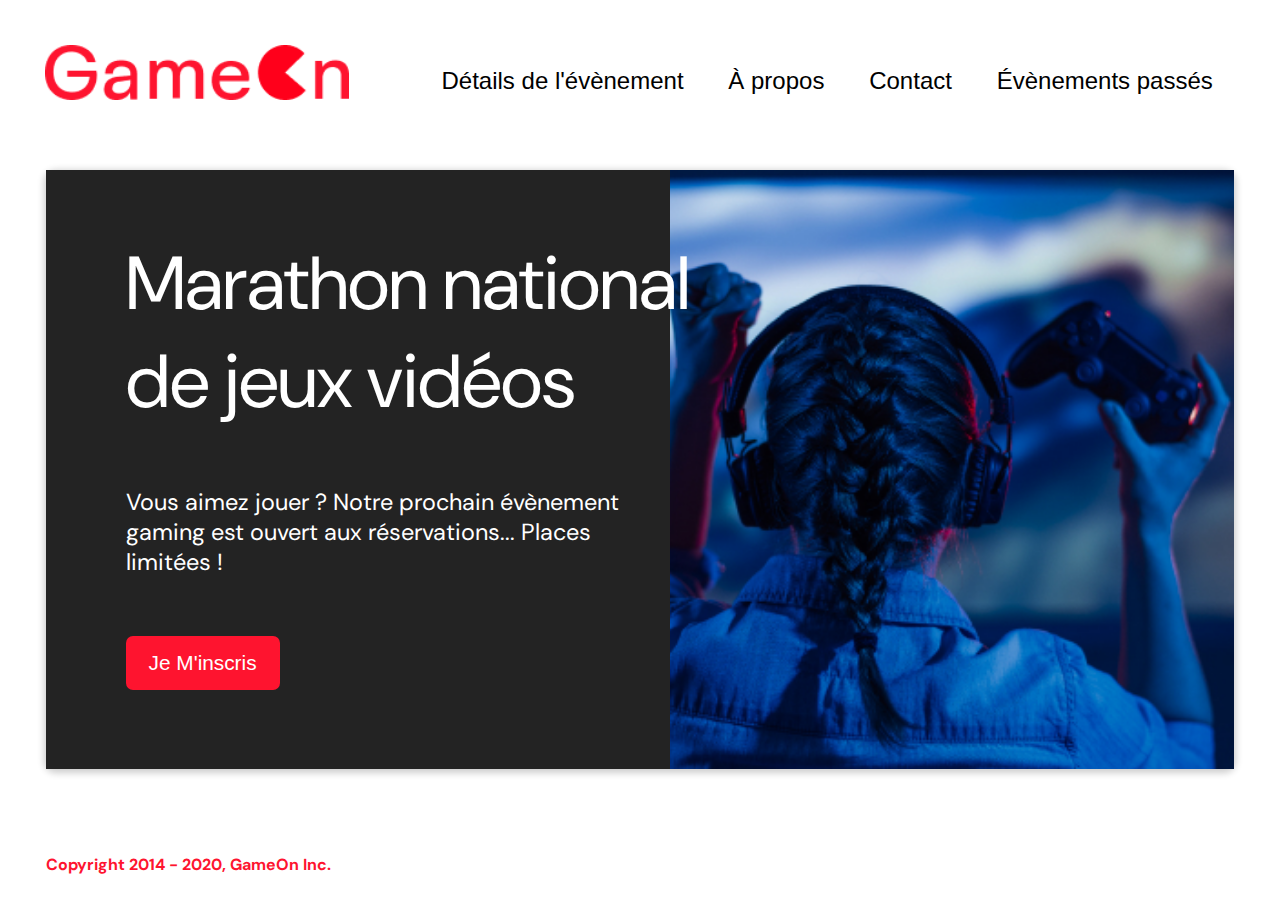
==== index.html @ cb1e173f "architecture modified to fix github pages" ====
<!DOCTYPE html>
<html lang="en">
  <head>
    <meta charset="utf-8" />
    <title>Reservation</title>
    <meta name="viewport" content="width=device-width,initial-scale=1" />
    <link rel="stylesheet" href="modal.css"/>
    <link rel="stylesheet" href="https://cdnjs.cloudflare.com/ajax/libs/font-awesome/4.7.0/css/font-awesome.min.css">
    <link href="https://fonts.googleapis.com/css?family=DM+Sans" rel="stylesheet"/>
  </head>

  <body>
    <div class="topnav" id="myTopnav">
      <div class="header-logo">
        <img alt="logo" src="Logo.png"/>
      </div>
      <div class="main-navbar">
        <a href="#"><span>Détails de l'évènement</span></a>
        <a href="#"><span>À propos</span></a>
        <a href="#"><span>Contact</span></a>
        <a href="#"><span>Évènements passés</span></a>
        <a href="javascript:void(0);" class="icon" onclick="editNav()">
          <i class="fa fa-bars"></i>
        </a>
      </div>
    </div>

    <main>
      <div class="hero-section">
        <div class="hero-content">
          <h1 class="hero-headline">
            Marathon national<br>
            de jeux vidéos
          </h1>
          <p class="hero-text">
            Vous aimez jouer ? Notre prochain évènement gaming est ouvert
            aux réservations... Places limitées !
          </p>
          <button class="btn-signup modal-btn">
            je m'inscris
          </button>
        </div>
        <div class="hero-img">
          <img src="./bg_img.jpg" alt="img" />
        </div>
        <button class="btn-signup modal-btn">
          je m'inscris
        </button>
      </div>

      <div class="bground">
        <div class="content">
          <span class="close"></span>
          <div class="modal-body">

            <form name="reserve" action="index.html" method="get">

              <div class="formData">
                <label for="first">Prénom</label><br>
                <input class="text-control" type="text" id="first" name="first"/>
                <p class="advert"></p>
              </div>

              <div class="formData">
                <label for="last">Nom</label><br>
                <input class="text-control" type="text" id="last" name="last"/>
                <p class="advert"></p>
              </div>

              <div class="formData">
                <label for="email">E-mail</label><br>
                <input class="text-control" type="" id="email" name="email"/>
                <p class="advert"></p>
              </div>

              <div class="formData">
                <label for="birthdate">Date de naissance</label><br>
                <input class="text-control" type="date" id="birthdate" name="birthdate"/>
                <p class="advert"></p>
              </div>

              <div class="formData">
                <label for="quantity">À combien de tournois GameOn avez-vous déjà participé ?</label><br>
                <input type="number" class="text-control" id="quantity" name="quantity" min="0" max="99">
                <p class="advert"></p>
              </div>

              <p class="text-label">Quelles villes ?</p>

              <div class="formData location">
                <input class="checkbox-input" type="radio" id="location1" name="location" value="New York"/>
                <label class="checkbox-label" for="location1">
                  <span class="checkbox-icon"></span>
                  New York</label>

                <input class="checkbox-input" type="radio" id="location2" name="location" value="San Francisco"/>
                <label class="checkbox-label" for="location2">
                  <span class="checkbox-icon"></span>
                  San Francisco</label>

                <input class="checkbox-input" type="radio" id="location3" name="location" value="Seattle"/>
                <label class="checkbox-label" for="location3">
                  <span class="checkbox-icon"></span>
                  Seattle</label>

                <input class="checkbox-input" type="radio" id="location4" name="location" value="Chicago"/>
                <label class="checkbox-label" for="location4">
                  <span class="checkbox-icon"></span>
                  Chicago</label
                >
                <input class="checkbox-input" type="radio" id="location5" name="location" value="Boston"/>
                <label class="checkbox-label" for="location5">
                  <span class="checkbox-icon"></span>
                  Boston</label>

                <input class="checkbox-input" type="radio" id="location6" name="location" value="Portland"/>
                <label class="checkbox-label" for="location6">
                  <span class="checkbox-icon"></span>
                  Portland</label>
                  <p class="advert location"></p>
              </div>

              <div class="formData">
                <input class="checkbox-input" type="checkbox" id="checkbox1"/>
                <label class="checkbox2-label" for="checkbox1">
                  <span class="checkbox-icon"></span>
                  J'ai lu et accepté les conditions d'utilisation.
                </label>
                <p class="advert agree"></p>
                <br>
                <input class="checkbox-input" type="checkbox" id="checkbox2"/>
                <label class="checkbox2-label" for="checkbox2">
                  <span class="checkbox-icon"></span>
                  Je Je souhaite être prévenu des prochains évènements.
                </label>
              </div>
              <input class="btn-submit" type="button" class="button" value="C'est parti" onclick="validate();"/>
            </form>
          </div>
        </div>
      </div>
    </main>
    <div id="finalmessage">
      <span class="close" onclick="closeFinal()"></span>
      <p>Merci, nous avons bien pris en compte votre réservation !</p>
      <button class="btn-signup modal-btn" id="final-btn" onclick="closeFinal()">Fermer</button>
    </div>
    <footer>
      <p class="copyrights">
        Copyright 2014 - 2020, GameOn Inc.
      </p>
    </footer>
    <script src="modal.js"></script>
  </body>
</html>
---- modal.css ----
:root {
  --font-default: "DM Sans", Arial, Helvetica, sans-serif;
  --font-slab: var(--font-default);
  --modal-duration: 0.8s;
}
* {
  box-sizing: border-box;
  margin: 0;
  padding: 0;
}
/* Landing Page */

body {
  margin: 0;
  display: flex;
  flex-direction: column;
  background-image: url("background.png");
  font-family: var(--font-default);
  font-size: 18px;
  margin: 0 auto;
}

p {
  margin-bottom: 0;
  padding: 0.5vw;
}

img {
  padding-right: 1rem;
}

.topnav {
  overflow: hidden;
  margin: 3.5%;
}
.header-logo {
    float: left;
}
.header-logo img{
  width: 20rem;
}
.main-navbar {
    float: right;
}
.topnav a {
  float: left;
  display: block;
  color: #000000;
  text-align: center;
  padding: 1rem 1rem;
  margin: .4rem;
  text-decoration: none;
  font-size: 1.5rem;
  font-family: Roboto, sans-serif;
}

.topnav a:hover {
  background-color: #ff0000;
  color: #ffffff;
  border-radius: 15px;
}

.topnav a.active {
  background-color: #ff0000;
  color: #ffffff;
  border-radius: 15px;
}

.topnav .icon {
  display: none;
}

@media screen and (max-width: 768px) {
  body{
    padding-top: 8rem;
  }
  .topnav{
    position: fixed;
    top: 0;
    left: 0;
    width: 100%;
    height: 8rem;
    background-color: white;
    z-index: 3;
    margin: 0;
    padding: 2rem 1rem;
  }
  .topnav a {display: none;}
  .topnav a.icon {
    float: right;
    display: block;
    top: 2rem;
    right: 1rem;
  }
  .content{
    width: 100% !important;
    height: 100% !important;
    max-width: initial !important;
    margin: 7.8rem 0 0 0 !important;
    padding-bottom: 7.8rem;
  }
}

@media screen and (max-width: 768px) {
  .topnav.responsive {
    padding-bottom: 5rem;
    height: 29rem;
  }
  .topnav.responsive .icon {
    position: absolute;
  }
  .topnav.responsive a:not(.icon){
    position: relative;
    float: none;
    display: block;
    text-align: left;
    top: 5rem;
  }
}

 @media screen and (max-width: 540px) {
  .topnav a {display: none;}
  .topnav a.icon {
    float: right;
    display: block;
  }
} 

main {
  font-size: 130%;
  font-weight: bolder;
  color: black;
  padding-top: 0.5vw;
  padding-left: 2vw;
  padding-right: 2vw;
  margin: 1px 20px 15px;
  border-radius: 2rem;
  text-align: justify;


}

.modal-btn {
  font-size: 145%;
  background: #fe142f;
  display: flex;
  margin: auto;
  padding: 2em;
  color: #fff;
  padding: 0.75rem 2.5rem;
  border-radius: 1rem;
  cursor: pointer;
}

.modal-btn:hover {
  background: #3876ac;
}

.footer {
  margin: 20px;
  padding: 10px;
  font-family: var(--font-slab);
}

/* Modal form */

.button {
  background: #fe142f;
  margin-top: 0.5em;
  padding: 1em;
  color: #fff;
  border-radius: 15px;
  cursor: pointer;
  font-size: 16px;
}

.button:hover {
  background: #3876ac;
}

.smFont {
  font-size: 16px;
}

.bground {
  display: none;
  position: fixed;
  z-index: 1;
  left: 0;
  top: 0;
  height: 100%;
  width: 100%;
  background-color: rgba(26, 39, 156, 0.4);
}

.content {
  margin: 5% auto;
  width: 40rem;
  height: 80%;
  animation-name: modalopen;
  animation-duration: var(--modal-duration);
  background: #232323;
  border-radius: 10px;
  overflow: hidden;
  position: relative;
  color: #fff;
  padding-top: 10px;
  overflow: scroll;
}

.modal-body {
  padding: 15px 8%;
  margin: 15px auto;
}

label {
  font-family: var(--font-default);
  font-size: 17px;
  font-weight: normal;
  display: inline-block;
  margin-bottom: 11px;
}
input {
  padding: 8px;
  border: 0.8px solid #ccc;
  outline: none;
}
.advert{
  display: none;
  color: rgb(250, 50, 50);
  margin: -.3rem -.4rem;
  font-size: .8rem;
}

.text-control {
  margin: 0;
  padding: 8px;
  width: 100%;
  border-radius: 8px;
  font-size: 20px;
  height: 48px;
}
.formData[data-error]::after {
  content: attr(data-error);
  font-size: 0.4em;
  color: #e54858;
  display: none;
  margin-top: 7px;
  margin-bottom: 7px;
  text-align: right;
  line-height: 0.3;
  opacity: 0;
  transition: 0.3s;
}
.formData[data-error-visible="true"]::after {
  opacity: 1;
}
.formData[data-error-visible="true"] .text-control {
  border: 2px solid #e54858;
}
/* 
input[data-error]::after {
    content: attr(data-error);
    font-size: 0.4em;
    color: red;
} */
.checkbox-label,
.checkbox2-label {
  position: relative;
  margin-left: 36px;
  font-size: 12px;
  font-weight: normal;
}
.checkbox-label .checkbox-icon,
.checkbox2-label .checkbox-icon {
  display: block;
  width: 20px;
  height: 20px;
  border: 2px solid #279e7a;
  border-radius: 50%;
  text-indent: 29px;
  white-space: nowrap;
  position: absolute;
  left: -30px;
  top: -1px;
  transition: 0.3s;
}
.checkbox-label .checkbox-icon::after,
.checkbox2-label .checkbox-icon::after {
  content: "";
  width: 13px;
  height: 13px;
  background-color: #279e7a;
  border-radius: 50%;
  text-indent: 29px;
  white-space: nowrap;
  position: absolute;
  left: 50%;
  top: 50%;
  transform: translate(-50%, -50%);
  transition: 0.3s;
  opacity: 0;
}
.checkbox-input {
  display: none;
}
.checkbox-input:checked + .checkbox-label .checkbox-icon::after,
.checkbox-input:checked + .checkbox2-label .checkbox-icon::after {
  opacity: 1;
}
.checkbox-input:checked + .checkbox2-label .checkbox-icon {
  background: #279e7a;
}
.checkbox2-label .checkbox-icon {
  border-radius: 4px;
  border: 0;
  background: #c4c4c4;
}
.checkbox2-label .checkbox-icon::after {
  width: 7px;
  height: 4px;
  border-radius: 2px;
  background: transparent;
  border: 2px solid transparent;
  border-bottom-color: #fff;
  border-left-color: #fff;
  transform: rotate(-55deg);
  left: 21%;
  top: 19%;
}
.close {
  position: absolute;
  right: 15px;
  top: 15px;
  width: 32px;
  height: 32px;
  opacity: 1;
  cursor: pointer;
  transform: scale(0.7);
}
.close:before,
.close:after {
  position: absolute;
  left: 15px;
  content: " ";
  height: 33px;
  width: 3px;
  background-color: #fff;
}
.close:before {
  transform: rotate(45deg);
}
.close:after {
  transform: rotate(-45deg);
}
.btn-submit,
.btn-signup, #btn-final {
  background: #fe142f;
  display: block;
  margin: 0 auto;
  border-radius: 7px;
  font-size: 12px;
  padding: 12px 82px;
  color: #fff;
  cursor: pointer;
  border: 0;
}
/* custom select styles */
.custom-select {
  position: relative;
  font-family: Arial;
  font-size: 1.1rem;
  font-weight: normal;
}

.custom-select select {
  display: none;
}
.select-selected {
  background-color: #fff;
}

#finalmessage{
  display: none;
  flex-direction: column;
  position: absolute;
  justify-content: center;
  align-items: center;
  top: 0;
  left: 0;
  width: 100vw;
  height: 100vh;
  background-color: #232323;
  z-index: 5;
}

#finalmessage p{
  color: white;
  width: 40rem;
  font-size: 4rem;
  text-align: center;
}

/* Style the arrow inside the select element: */
.select-selected:after {
  position: absolute;
  content: "";
  top: 10px;
  right: 13px;
  width: 11px;
  height: 11px;
  border: 3px solid transparent;
  border-bottom-color: #f00;
  border-left-color: #f00;
  transform: rotate(-48deg);
  border-radius: 5px 0 5px 0;
}

/* Point the arrow upwards when the select box is open (active): */
.select-selected.select-arrow-active:after {
  transform: rotate(135deg);
  top: 13px;
}

.select-items div,
.select-selected {
  color: #000;
  padding: 11px 16px;
  border: 1px solid transparent;
  border-color: transparent transparent rgba(0, 0, 0, 0.1) transparent;
  cursor: pointer;
  border-radius: 8px;
  height: 48px;
}

/* Style items (options): */
.select-items {
  position: absolute;
  background-color: #fff;
  top: 89%;
  left: 0;
  right: 0;
  z-index: 99;
}

/* Hide the items when the select box is closed: */
.select-hide {
  display: none;
}

.select-items div:hover,
.same-as-selected {
  background-color: rgba(0, 0, 0, 0.1);
}
/* custom select end */
.text-label {
  font-weight: normal;
  font-size: 16px;
}
.hero-section {
  border-radius: 10px;
  display: grid;
  grid-template-columns: repeat(12, 1fr);
  box-shadow: 0 2px 7px 2px rgba(0, 0, 0, 0.2);
  margin-bottom: 10px;
}
.hero-content {
  width: 34rem;
  padding: 4rem 5rem;
  grid-column: span 4;
  background: #232323;
  color: #fff;
  position: relative;
  text-align: left;
}
.hero-content::after {
  content: "";
  width: 100%;
  height: 100%;
  background: #232323;
  position: absolute;
  right: -80px;
  top: 0;
}
.hero-content > * {
  position: relative;
  z-index: 1;
}
.hero-headline {
  font-size: 4.7rem;
  font-weight: normal;
  white-space: nowrap;
}
.hero-text {
  width: 140%;
  font-weight: normal;
  margin-top: 57px;
  padding: 0;
}
.btn-signup {
  outline: none;
  text-transform: capitalize;
  font-size: 1.3rem;
  padding: 15px 23px;
  margin: 0;
  margin-top: 59px;
}
.hero-img {
  grid-column: span 8;
}
.hero-img img {
  width: 100%;
  height: 100%;
  display: block;
  padding: 0;
  object-fit: cover;
}
.copyrights {
  color: #fe142f;
  padding: 0;
  font-size: 1rem;
  margin: 60px 0 30px;
  font-weight: bolder;
}
.hero-section > .btn-signup {
  display: none;
}
footer {
  padding-left: 2vw;
  padding-right: 2vw;
  margin: 0 20px;
}
@media screen and (max-width: 800px){
  html{
    font-size: 2.1vw;
  }
  .hero-section {
    display: block;
    box-shadow: unset;
  }
  .hero-content {
    background: #fff;
    color: #000;
    padding: 20px;
  }
  .hero-content::after {
    content: unset;
  }
  .hero-content .btn-signup {
    display: none;
  }
  .hero-headline {
    font-size: 4.5rem;
    white-space: normal;
  }
  .hero-text {
    width: unset;
    font-size: 1.5rem;
  }
  .hero-img img {
    border-radius: 10px;
    margin-top: 40px;
  }
  .hero-section > .btn-signup {
    display: block;
    margin: 32px auto 10px;
    padding: 12px 35px;
  }
  .copyrights {
    margin-top: 50px;
    text-align: center;
  }
}

@keyframes modalopen {
  from {
    opacity: 0;
    transform: translateY(-150px);
  }
  to {
    opacity: 1;
  }
}
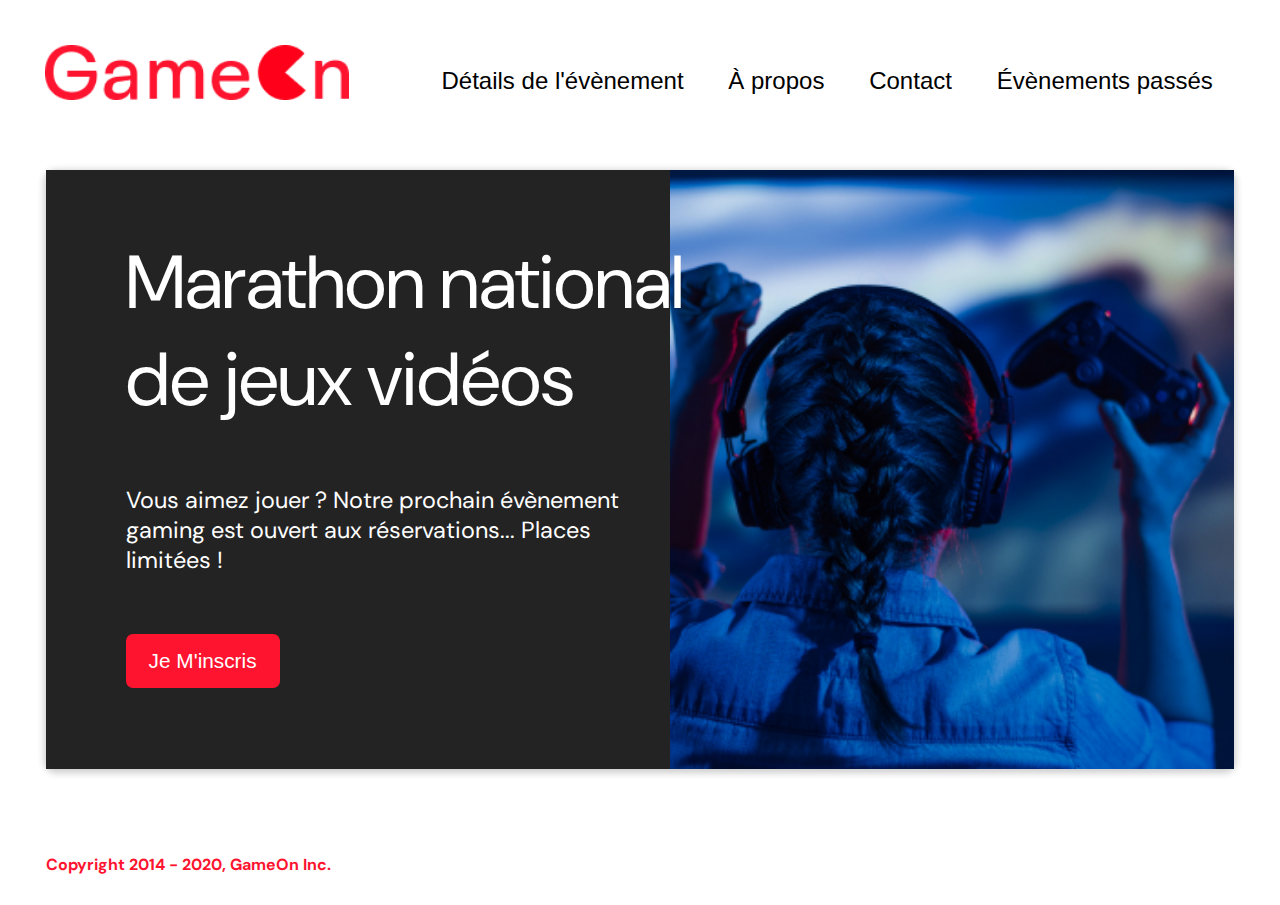
==== commit f4b3ea3e: "W3C errors fixed" ====
--- a/index.html
+++ b/index.html
@@ -69,7 +69,7 @@
 
               <div class="formData">
                 <label for="email">E-mail</label><br>
-                <input class="text-control" type="" id="email" name="email"/>
+                <input class="text-control" type="text" id="email" name="email"/>
                 <p class="advert"></p>
               </div>
 
@@ -134,7 +134,7 @@
                   Je Je souhaite être prévenu des prochains évènements.
                 </label>
               </div>
-              <input class="btn-submit" type="button" class="button" value="C'est parti" onclick="validate();"/>
+              <input class="btn-submit" type="button" value="C'est parti" onclick="validate();"/>
             </form>
           </div>
         </div>
--- a/modal.css
+++ b/modal.css
@@ -386,12 +386,11 @@
   position: absolute;
   justify-content: center;
   align-items: center;
-  top: 0;
   left: 0;
-  width: 100vw;
+  width: 100%;
   height: 100vh;
   background-color: #232323;
-  z-index: 5;
+  z-index: 2;
 }
 
 #finalmessage p{
@@ -487,9 +486,15 @@
   z-index: 1;
 }
 .hero-headline {
-  font-size: 4.7rem;
+  font-size: 8rem;
   font-weight: normal;
   white-space: nowrap;
+  z-index: 1;
+}
+@media screen and (max-width: 1300px){
+  .hero-headline{
+    font-size: 3.2em;
+  }
 }
 .hero-text {
   width: 140%;
@@ -541,7 +546,9 @@
   .hero-content {
     background: #fff;
     color: #000;
-    padding: 20px;
+    padding: .5em 0 0 0;
+    width: 100%;
+    text-align: center;
   }
   .hero-content::after {
     content: unset;
@@ -556,6 +563,7 @@
   .hero-text {
     width: unset;
     font-size: 1.5rem;
+    margin: 2em 0 0 0;
   }
   .hero-img img {
     border-radius: 10px;
